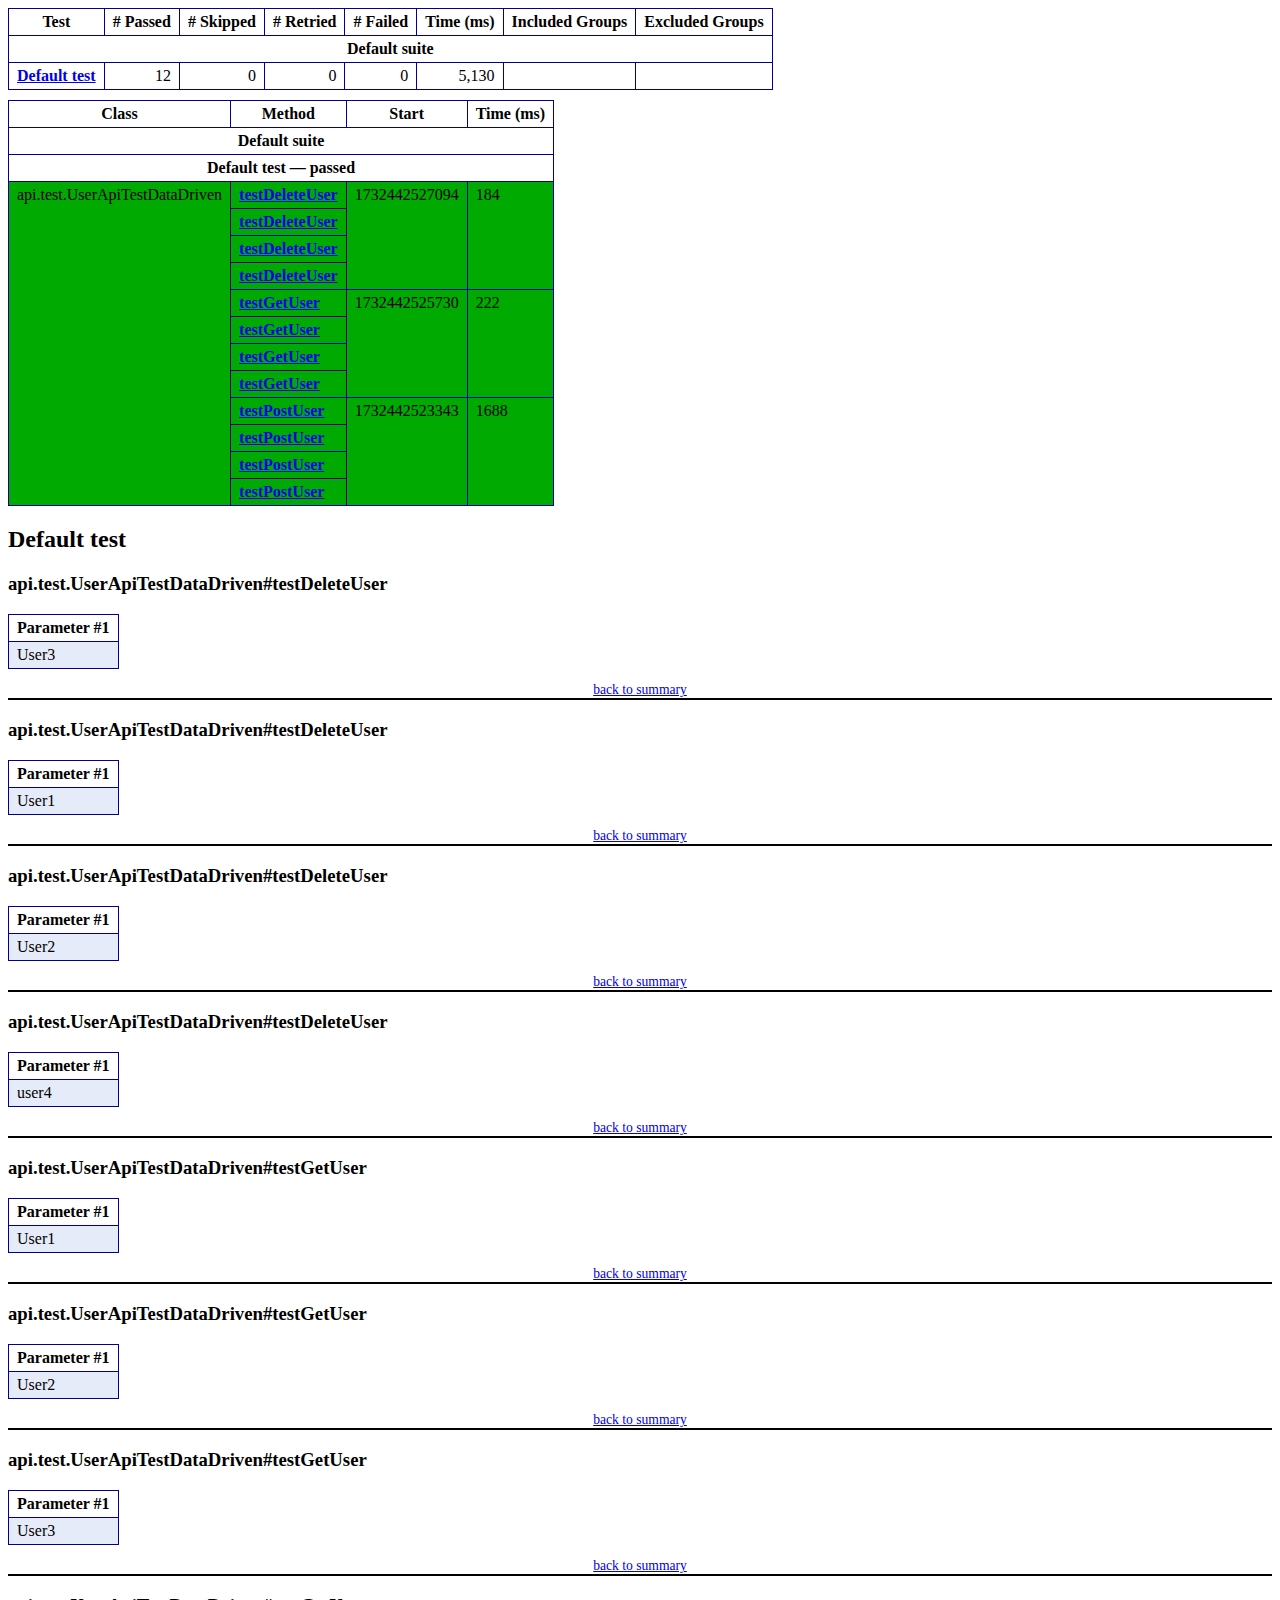
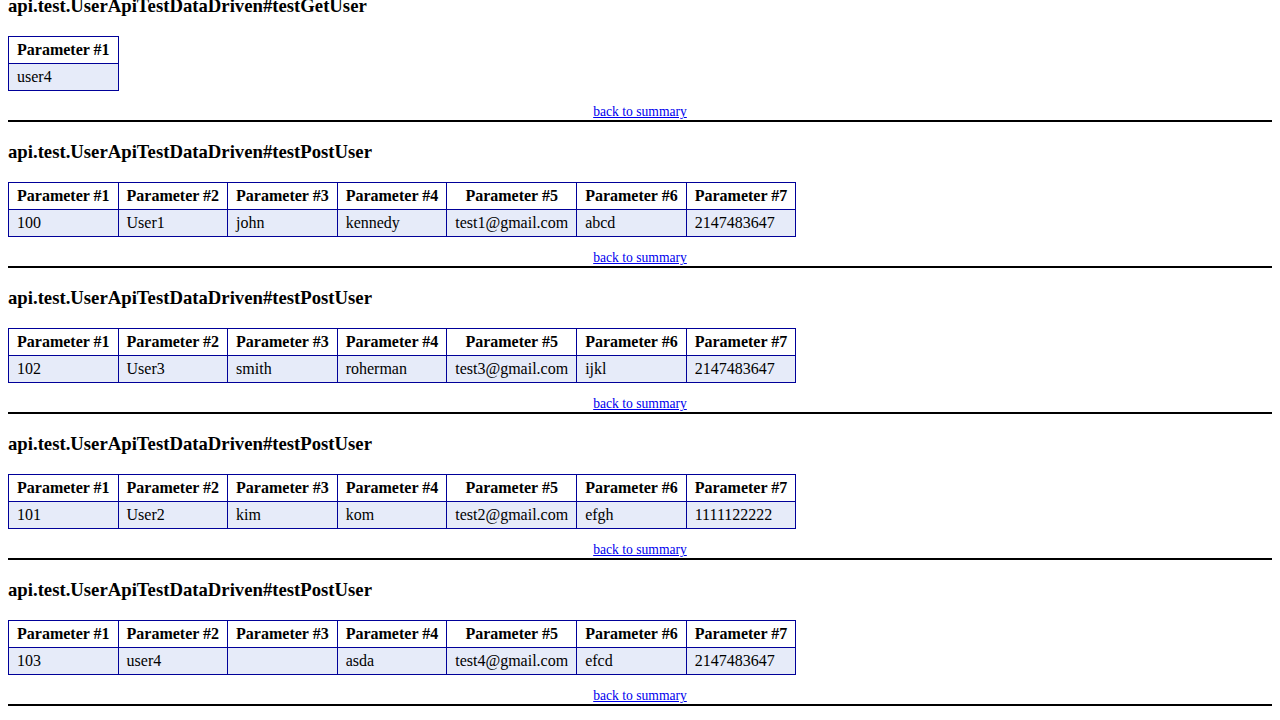
==== test-output/emailable-report.html @ fbcb5ee8 "commit project" ====
<!DOCTYPE html PUBLIC "-//W3C//DTD XHTML 1.1//EN" "https://www.w3.org/TR/xhtml11/DTD/xhtml11.dtd">
<html xmlns="https://www.w3.org/1999/xhtml">
<head>
<meta http-equiv="content-type" content="text/html; charset=UTF-8"/>
<title>TestNG Report</title>
<style type="text/css">table {margin-bottom:10px;border-collapse:collapse;empty-cells:show}th,td {border:1px solid #009;padding:.25em .5em}th {vertical-align:bottom}td {vertical-align:top}table a {font-weight:bold}.stripe td {background-color: #E6EBF9}.num {text-align:right}.passedodd td {background-color: #3F3}.passedeven td {background-color: #0A0}.skippedodd td {background-color: #DDD}.skippedeven td {background-color: #CCC}.failedodd td,.attn {background-color: #F33}.failedeven td,.stripe .attn {background-color: #D00}.stacktrace {white-space:pre;font-family:monospace}.totop {font-size:85%;text-align:center;border-bottom:2px solid #000}.invisible {display:none}</style>
</head>
<body>
<table>
<tr><th>Test</th><th># Passed</th><th># Skipped</th><th># Retried</th><th># Failed</th><th>Time (ms)</th><th>Included Groups</th><th>Excluded Groups</th></tr>
<tr><th colspan="8">Default suite</th></tr>
<tr><td><a href="#t0">Default test</a></td><td class="num">12</td><td class="num">0</td><td class="num">0</td><td class="num">0</td><td class="num">5,130</td><td></td><td></td></tr>
</table>
<table id='summary'><thead><tr><th>Class</th><th>Method</th><th>Start</th><th>Time (ms)</th></tr></thead><tbody><tr><th colspan="4">Default suite</th></tr></tbody><tbody id="t0"><tr><th colspan="4">Default test &#8212; passed</th></tr><tr class="passedeven"><td rowspan="12">api.test.UserApiTestDataDriven</td><td><a href="#m0">testDeleteUser</a></td><td rowspan="4">1732442527094</td><td rowspan="4">184</td></tr><tr class="passedeven"><td><a href="#m1">testDeleteUser</a></td></tr><tr class="passedeven"><td><a href="#m2">testDeleteUser</a></td></tr><tr class="passedeven"><td><a href="#m3">testDeleteUser</a></td></tr><tr class="passedeven"><td><a href="#m4">testGetUser</a></td><td rowspan="4">1732442525730</td><td rowspan="4">222</td></tr><tr class="passedeven"><td><a href="#m5">testGetUser</a></td></tr><tr class="passedeven"><td><a href="#m6">testGetUser</a></td></tr><tr class="passedeven"><td><a href="#m7">testGetUser</a></td></tr><tr class="passedeven"><td><a href="#m8">testPostUser</a></td><td rowspan="4">1732442523343</td><td rowspan="4">1688</td></tr><tr class="passedeven"><td><a href="#m9">testPostUser</a></td></tr><tr class="passedeven"><td><a href="#m10">testPostUser</a></td></tr><tr class="passedeven"><td><a href="#m11">testPostUser</a></td></tr></tbody>
</table>
<h2>Default test</h2><h3 id="m0">api.test.UserApiTestDataDriven#testDeleteUser</h3><table class="result"><tr class="param"><th>Parameter #1</th></tr><tr class="param stripe"><td>User3</td></tr></table><p class="totop"><a href="#summary">back to summary</a></p>
<h3 id="m1">api.test.UserApiTestDataDriven#testDeleteUser</h3><table class="result"><tr class="param"><th>Parameter #1</th></tr><tr class="param stripe"><td>User1</td></tr></table><p class="totop"><a href="#summary">back to summary</a></p>
<h3 id="m2">api.test.UserApiTestDataDriven#testDeleteUser</h3><table class="result"><tr class="param"><th>Parameter #1</th></tr><tr class="param stripe"><td>User2</td></tr></table><p class="totop"><a href="#summary">back to summary</a></p>
<h3 id="m3">api.test.UserApiTestDataDriven#testDeleteUser</h3><table class="result"><tr class="param"><th>Parameter #1</th></tr><tr class="param stripe"><td>user4</td></tr></table><p class="totop"><a href="#summary">back to summary</a></p>
<h3 id="m4">api.test.UserApiTestDataDriven#testGetUser</h3><table class="result"><tr class="param"><th>Parameter #1</th></tr><tr class="param stripe"><td>User1</td></tr></table><p class="totop"><a href="#summary">back to summary</a></p>
<h3 id="m5">api.test.UserApiTestDataDriven#testGetUser</h3><table class="result"><tr class="param"><th>Parameter #1</th></tr><tr class="param stripe"><td>User2</td></tr></table><p class="totop"><a href="#summary">back to summary</a></p>
<h3 id="m6">api.test.UserApiTestDataDriven#testGetUser</h3><table class="result"><tr class="param"><th>Parameter #1</th></tr><tr class="param stripe"><td>User3</td></tr></table><p class="totop"><a href="#summary">back to summary</a></p>
<h3 id="m7">api.test.UserApiTestDataDriven#testGetUser</h3><table class="result"><tr class="param"><th>Parameter #1</th></tr><tr class="param stripe"><td>user4</td></tr></table><p class="totop"><a href="#summary">back to summary</a></p>
<h3 id="m8">api.test.UserApiTestDataDriven#testPostUser</h3><table class="result"><tr class="param"><th>Parameter #1</th><th>Parameter #2</th><th>Parameter #3</th><th>Parameter #4</th><th>Parameter #5</th><th>Parameter #6</th><th>Parameter #7</th></tr><tr class="param stripe"><td>100</td><td>User1</td><td>john </td><td>kennedy</td><td>test1@gmail.com</td><td>abcd</td><td>2147483647</td></tr></table><p class="totop"><a href="#summary">back to summary</a></p>
<h3 id="m9">api.test.UserApiTestDataDriven#testPostUser</h3><table class="result"><tr class="param"><th>Parameter #1</th><th>Parameter #2</th><th>Parameter #3</th><th>Parameter #4</th><th>Parameter #5</th><th>Parameter #6</th><th>Parameter #7</th></tr><tr class="param stripe"><td>102</td><td>User3</td><td>smith</td><td>roherman</td><td>test3@gmail.com</td><td>ijkl</td><td>2147483647</td></tr></table><p class="totop"><a href="#summary">back to summary</a></p>
<h3 id="m10">api.test.UserApiTestDataDriven#testPostUser</h3><table class="result"><tr class="param"><th>Parameter #1</th><th>Parameter #2</th><th>Parameter #3</th><th>Parameter #4</th><th>Parameter #5</th><th>Parameter #6</th><th>Parameter #7</th></tr><tr class="param stripe"><td>101</td><td>User2</td><td>kim</td><td>kom</td><td>test2@gmail.com</td><td>efgh</td><td>1111122222</td></tr></table><p class="totop"><a href="#summary">back to summary</a></p>
<h3 id="m11">api.test.UserApiTestDataDriven#testPostUser</h3><table class="result"><tr class="param"><th>Parameter #1</th><th>Parameter #2</th><th>Parameter #3</th><th>Parameter #4</th><th>Parameter #5</th><th>Parameter #6</th><th>Parameter #7</th></tr><tr class="param stripe"><td>103</td><td>user4</td><td></td><td>asda</td><td>test4@gmail.com</td><td>efcd</td><td>2147483647</td></tr></table><p class="totop"><a href="#summary">back to summary</a></p>
</body>
</html>
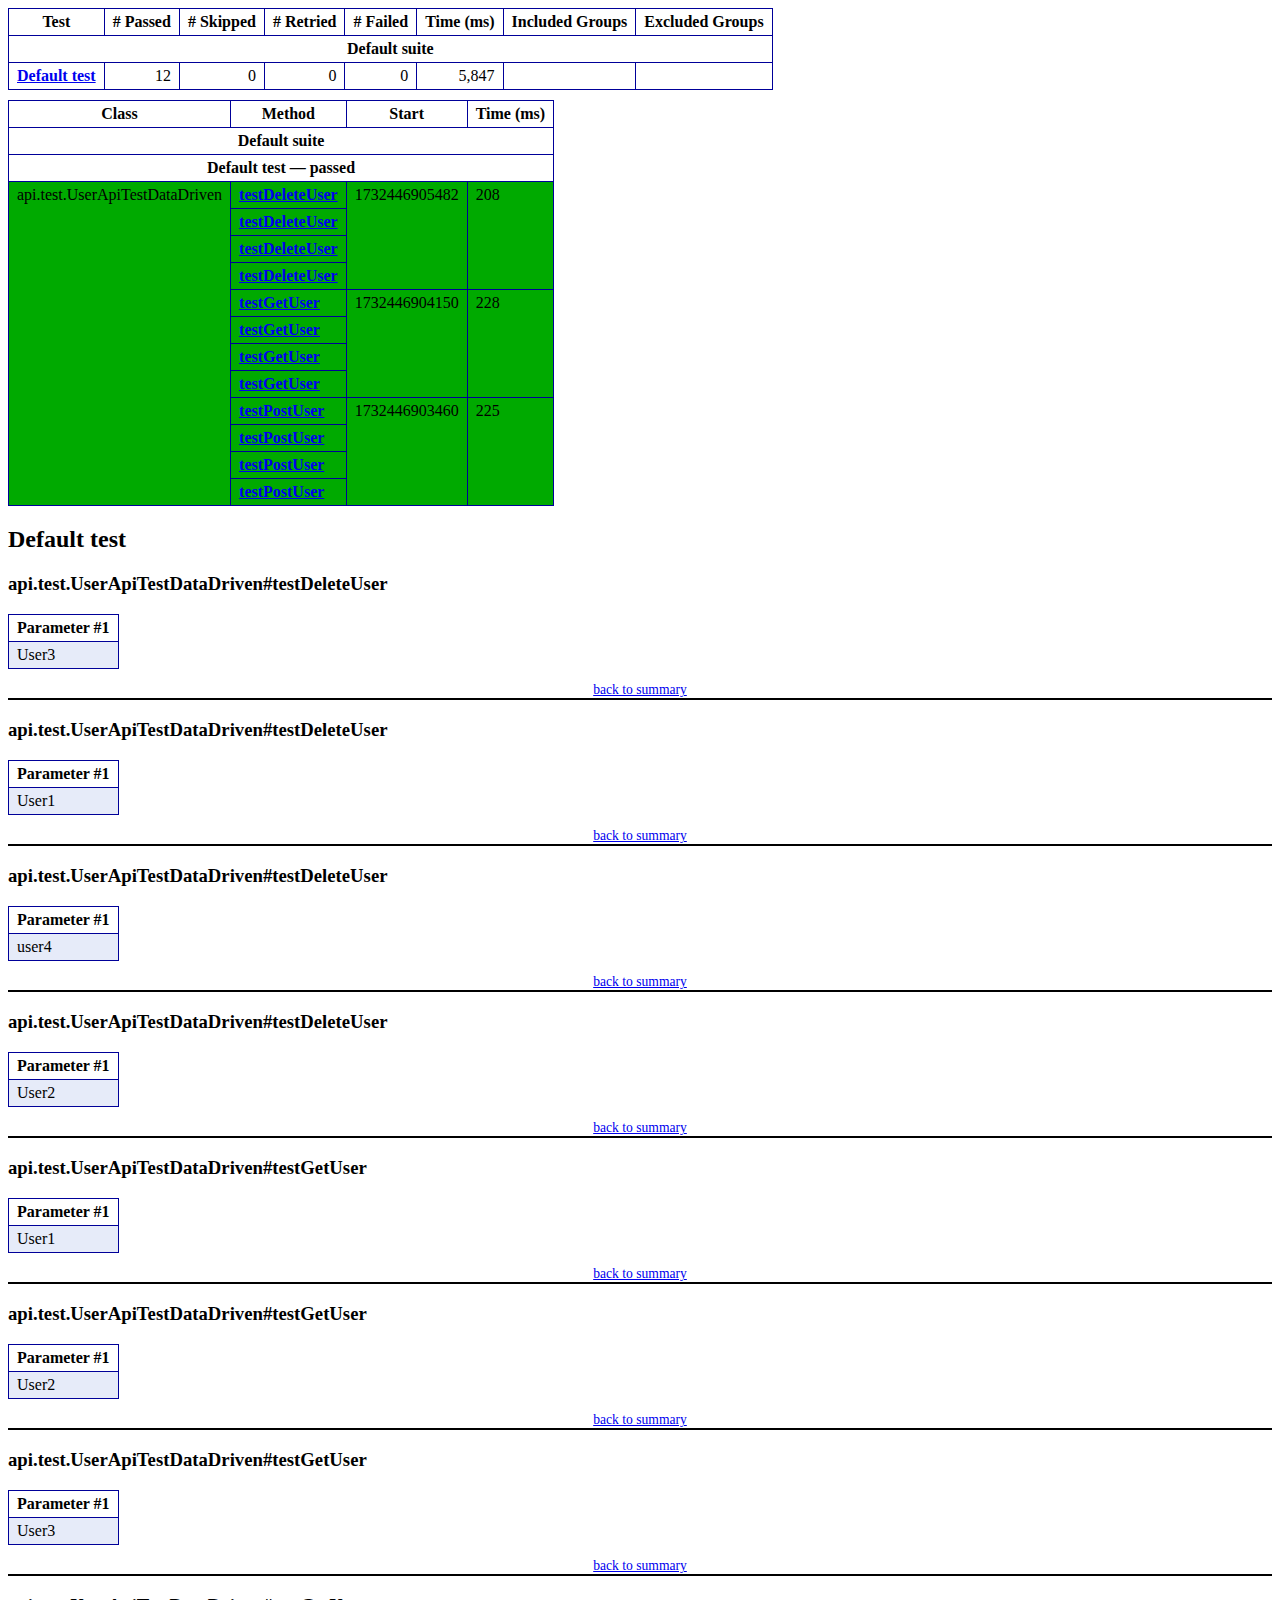
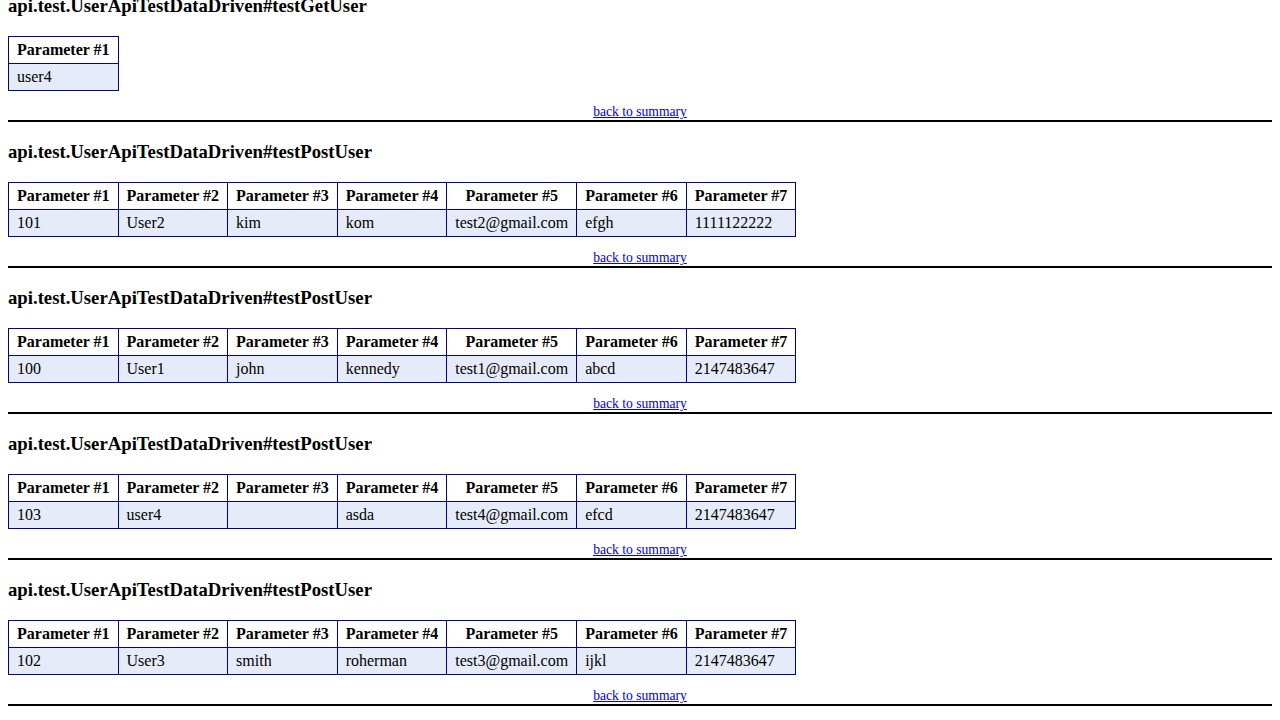
==== commit b022a24c: "“updated”" ====
--- a/test-output/emailable-report.html
+++ b/test-output/emailable-report.html
@@ -9,21 +9,21 @@
 <table>
 <tr><th>Test</th><th># Passed</th><th># Skipped</th><th># Retried</th><th># Failed</th><th>Time (ms)</th><th>Included Groups</th><th>Excluded Groups</th></tr>
 <tr><th colspan="8">Default suite</th></tr>
-<tr><td><a href="#t0">Default test</a></td><td class="num">12</td><td class="num">0</td><td class="num">0</td><td class="num">0</td><td class="num">5,130</td><td></td><td></td></tr>
+<tr><td><a href="#t0">Default test</a></td><td class="num">12</td><td class="num">0</td><td class="num">0</td><td class="num">0</td><td class="num">5,847</td><td></td><td></td></tr>
 </table>
-<table id='summary'><thead><tr><th>Class</th><th>Method</th><th>Start</th><th>Time (ms)</th></tr></thead><tbody><tr><th colspan="4">Default suite</th></tr></tbody><tbody id="t0"><tr><th colspan="4">Default test &#8212; passed</th></tr><tr class="passedeven"><td rowspan="12">api.test.UserApiTestDataDriven</td><td><a href="#m0">testDeleteUser</a></td><td rowspan="4">1732442527094</td><td rowspan="4">184</td></tr><tr class="passedeven"><td><a href="#m1">testDeleteUser</a></td></tr><tr class="passedeven"><td><a href="#m2">testDeleteUser</a></td></tr><tr class="passedeven"><td><a href="#m3">testDeleteUser</a></td></tr><tr class="passedeven"><td><a href="#m4">testGetUser</a></td><td rowspan="4">1732442525730</td><td rowspan="4">222</td></tr><tr class="passedeven"><td><a href="#m5">testGetUser</a></td></tr><tr class="passedeven"><td><a href="#m6">testGetUser</a></td></tr><tr class="passedeven"><td><a href="#m7">testGetUser</a></td></tr><tr class="passedeven"><td><a href="#m8">testPostUser</a></td><td rowspan="4">1732442523343</td><td rowspan="4">1688</td></tr><tr class="passedeven"><td><a href="#m9">testPostUser</a></td></tr><tr class="passedeven"><td><a href="#m10">testPostUser</a></td></tr><tr class="passedeven"><td><a href="#m11">testPostUser</a></td></tr></tbody>
+<table id='summary'><thead><tr><th>Class</th><th>Method</th><th>Start</th><th>Time (ms)</th></tr></thead><tbody><tr><th colspan="4">Default suite</th></tr></tbody><tbody id="t0"><tr><th colspan="4">Default test &#8212; passed</th></tr><tr class="passedeven"><td rowspan="12">api.test.UserApiTestDataDriven</td><td><a href="#m0">testDeleteUser</a></td><td rowspan="4">1732446905482</td><td rowspan="4">208</td></tr><tr class="passedeven"><td><a href="#m1">testDeleteUser</a></td></tr><tr class="passedeven"><td><a href="#m2">testDeleteUser</a></td></tr><tr class="passedeven"><td><a href="#m3">testDeleteUser</a></td></tr><tr class="passedeven"><td><a href="#m4">testGetUser</a></td><td rowspan="4">1732446904150</td><td rowspan="4">228</td></tr><tr class="passedeven"><td><a href="#m5">testGetUser</a></td></tr><tr class="passedeven"><td><a href="#m6">testGetUser</a></td></tr><tr class="passedeven"><td><a href="#m7">testGetUser</a></td></tr><tr class="passedeven"><td><a href="#m8">testPostUser</a></td><td rowspan="4">1732446903460</td><td rowspan="4">225</td></tr><tr class="passedeven"><td><a href="#m9">testPostUser</a></td></tr><tr class="passedeven"><td><a href="#m10">testPostUser</a></td></tr><tr class="passedeven"><td><a href="#m11">testPostUser</a></td></tr></tbody>
 </table>
 <h2>Default test</h2><h3 id="m0">api.test.UserApiTestDataDriven#testDeleteUser</h3><table class="result"><tr class="param"><th>Parameter #1</th></tr><tr class="param stripe"><td>User3</td></tr></table><p class="totop"><a href="#summary">back to summary</a></p>
 <h3 id="m1">api.test.UserApiTestDataDriven#testDeleteUser</h3><table class="result"><tr class="param"><th>Parameter #1</th></tr><tr class="param stripe"><td>User1</td></tr></table><p class="totop"><a href="#summary">back to summary</a></p>
-<h3 id="m2">api.test.UserApiTestDataDriven#testDeleteUser</h3><table class="result"><tr class="param"><th>Parameter #1</th></tr><tr class="param stripe"><td>User2</td></tr></table><p class="totop"><a href="#summary">back to summary</a></p>
-<h3 id="m3">api.test.UserApiTestDataDriven#testDeleteUser</h3><table class="result"><tr class="param"><th>Parameter #1</th></tr><tr class="param stripe"><td>user4</td></tr></table><p class="totop"><a href="#summary">back to summary</a></p>
+<h3 id="m2">api.test.UserApiTestDataDriven#testDeleteUser</h3><table class="result"><tr class="param"><th>Parameter #1</th></tr><tr class="param stripe"><td>user4</td></tr></table><p class="totop"><a href="#summary">back to summary</a></p>
+<h3 id="m3">api.test.UserApiTestDataDriven#testDeleteUser</h3><table class="result"><tr class="param"><th>Parameter #1</th></tr><tr class="param stripe"><td>User2</td></tr></table><p class="totop"><a href="#summary">back to summary</a></p>
 <h3 id="m4">api.test.UserApiTestDataDriven#testGetUser</h3><table class="result"><tr class="param"><th>Parameter #1</th></tr><tr class="param stripe"><td>User1</td></tr></table><p class="totop"><a href="#summary">back to summary</a></p>
 <h3 id="m5">api.test.UserApiTestDataDriven#testGetUser</h3><table class="result"><tr class="param"><th>Parameter #1</th></tr><tr class="param stripe"><td>User2</td></tr></table><p class="totop"><a href="#summary">back to summary</a></p>
 <h3 id="m6">api.test.UserApiTestDataDriven#testGetUser</h3><table class="result"><tr class="param"><th>Parameter #1</th></tr><tr class="param stripe"><td>User3</td></tr></table><p class="totop"><a href="#summary">back to summary</a></p>
 <h3 id="m7">api.test.UserApiTestDataDriven#testGetUser</h3><table class="result"><tr class="param"><th>Parameter #1</th></tr><tr class="param stripe"><td>user4</td></tr></table><p class="totop"><a href="#summary">back to summary</a></p>
-<h3 id="m8">api.test.UserApiTestDataDriven#testPostUser</h3><table class="result"><tr class="param"><th>Parameter #1</th><th>Parameter #2</th><th>Parameter #3</th><th>Parameter #4</th><th>Parameter #5</th><th>Parameter #6</th><th>Parameter #7</th></tr><tr class="param stripe"><td>100</td><td>User1</td><td>john </td><td>kennedy</td><td>test1@gmail.com</td><td>abcd</td><td>2147483647</td></tr></table><p class="totop"><a href="#summary">back to summary</a></p>
-<h3 id="m9">api.test.UserApiTestDataDriven#testPostUser</h3><table class="result"><tr class="param"><th>Parameter #1</th><th>Parameter #2</th><th>Parameter #3</th><th>Parameter #4</th><th>Parameter #5</th><th>Parameter #6</th><th>Parameter #7</th></tr><tr class="param stripe"><td>102</td><td>User3</td><td>smith</td><td>roherman</td><td>test3@gmail.com</td><td>ijkl</td><td>2147483647</td></tr></table><p class="totop"><a href="#summary">back to summary</a></p>
-<h3 id="m10">api.test.UserApiTestDataDriven#testPostUser</h3><table class="result"><tr class="param"><th>Parameter #1</th><th>Parameter #2</th><th>Parameter #3</th><th>Parameter #4</th><th>Parameter #5</th><th>Parameter #6</th><th>Parameter #7</th></tr><tr class="param stripe"><td>101</td><td>User2</td><td>kim</td><td>kom</td><td>test2@gmail.com</td><td>efgh</td><td>1111122222</td></tr></table><p class="totop"><a href="#summary">back to summary</a></p>
-<h3 id="m11">api.test.UserApiTestDataDriven#testPostUser</h3><table class="result"><tr class="param"><th>Parameter #1</th><th>Parameter #2</th><th>Parameter #3</th><th>Parameter #4</th><th>Parameter #5</th><th>Parameter #6</th><th>Parameter #7</th></tr><tr class="param stripe"><td>103</td><td>user4</td><td></td><td>asda</td><td>test4@gmail.com</td><td>efcd</td><td>2147483647</td></tr></table><p class="totop"><a href="#summary">back to summary</a></p>
+<h3 id="m8">api.test.UserApiTestDataDriven#testPostUser</h3><table class="result"><tr class="param"><th>Parameter #1</th><th>Parameter #2</th><th>Parameter #3</th><th>Parameter #4</th><th>Parameter #5</th><th>Parameter #6</th><th>Parameter #7</th></tr><tr class="param stripe"><td>101</td><td>User2</td><td>kim</td><td>kom</td><td>test2@gmail.com</td><td>efgh</td><td>1111122222</td></tr></table><p class="totop"><a href="#summary">back to summary</a></p>
+<h3 id="m9">api.test.UserApiTestDataDriven#testPostUser</h3><table class="result"><tr class="param"><th>Parameter #1</th><th>Parameter #2</th><th>Parameter #3</th><th>Parameter #4</th><th>Parameter #5</th><th>Parameter #6</th><th>Parameter #7</th></tr><tr class="param stripe"><td>100</td><td>User1</td><td>john </td><td>kennedy</td><td>test1@gmail.com</td><td>abcd</td><td>2147483647</td></tr></table><p class="totop"><a href="#summary">back to summary</a></p>
+<h3 id="m10">api.test.UserApiTestDataDriven#testPostUser</h3><table class="result"><tr class="param"><th>Parameter #1</th><th>Parameter #2</th><th>Parameter #3</th><th>Parameter #4</th><th>Parameter #5</th><th>Parameter #6</th><th>Parameter #7</th></tr><tr class="param stripe"><td>103</td><td>user4</td><td></td><td>asda</td><td>test4@gmail.com</td><td>efcd</td><td>2147483647</td></tr></table><p class="totop"><a href="#summary">back to summary</a></p>
+<h3 id="m11">api.test.UserApiTestDataDriven#testPostUser</h3><table class="result"><tr class="param"><th>Parameter #1</th><th>Parameter #2</th><th>Parameter #3</th><th>Parameter #4</th><th>Parameter #5</th><th>Parameter #6</th><th>Parameter #7</th></tr><tr class="param stripe"><td>102</td><td>User3</td><td>smith</td><td>roherman</td><td>test3@gmail.com</td><td>ijkl</td><td>2147483647</td></tr></table><p class="totop"><a href="#summary">back to summary</a></p>
 </body>
 </html>
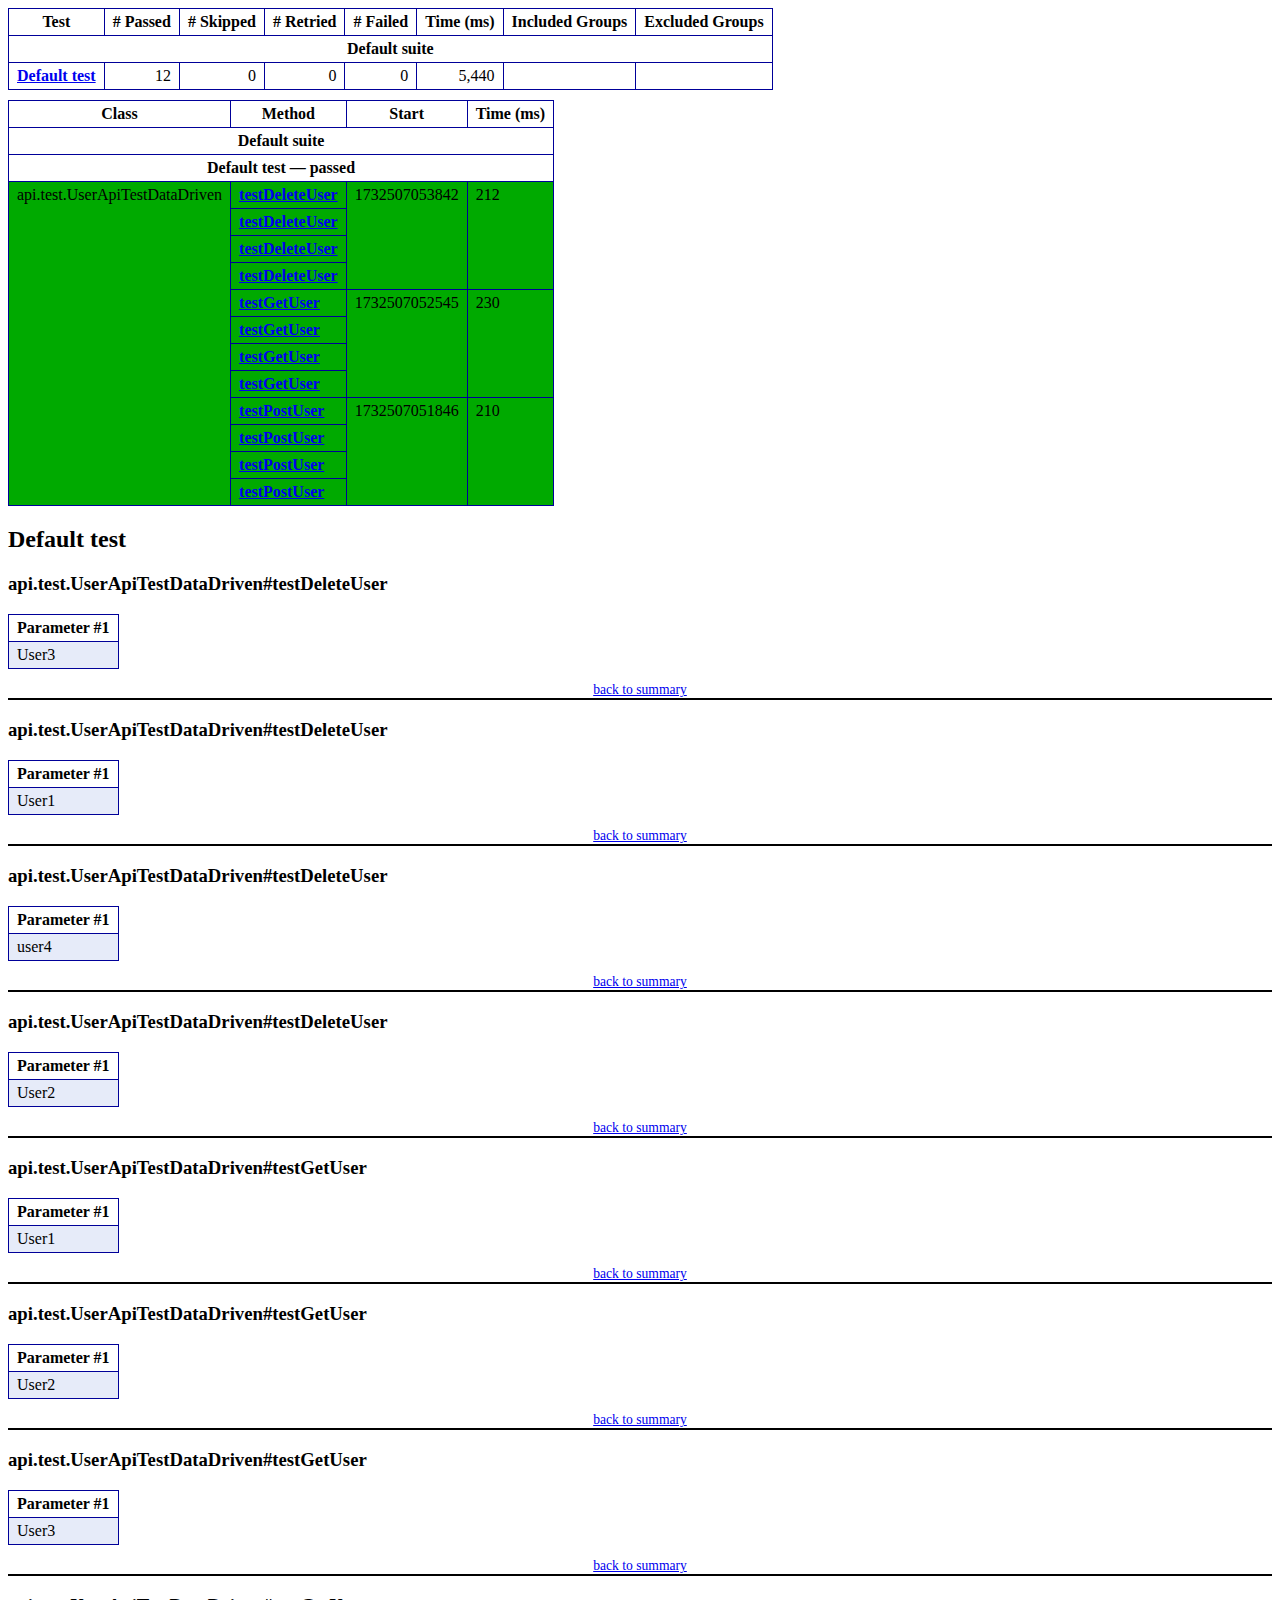
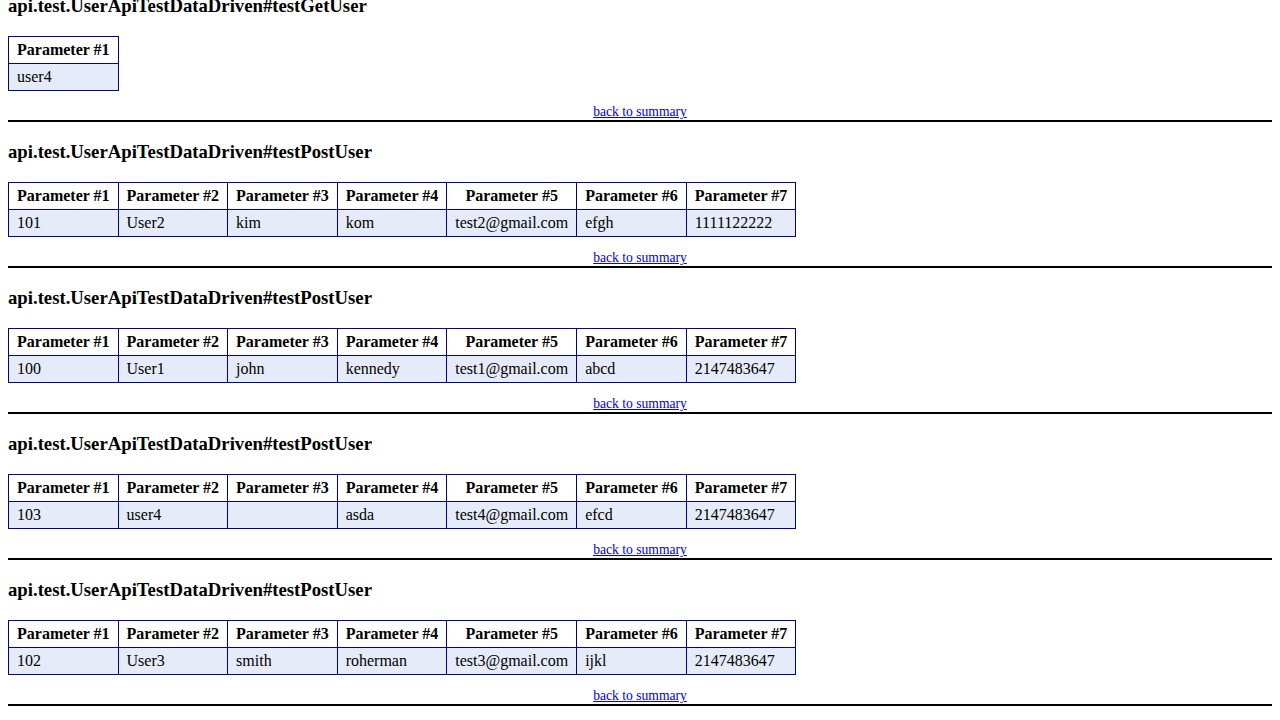
==== commit 1c1d9769: "updated file" ====
--- a/test-output/emailable-report.html
+++ b/test-output/emailable-report.html
@@ -9,9 +9,9 @@
 <table>
 <tr><th>Test</th><th># Passed</th><th># Skipped</th><th># Retried</th><th># Failed</th><th>Time (ms)</th><th>Included Groups</th><th>Excluded Groups</th></tr>
 <tr><th colspan="8">Default suite</th></tr>
-<tr><td><a href="#t0">Default test</a></td><td class="num">12</td><td class="num">0</td><td class="num">0</td><td class="num">0</td><td class="num">5,847</td><td></td><td></td></tr>
+<tr><td><a href="#t0">Default test</a></td><td class="num">12</td><td class="num">0</td><td class="num">0</td><td class="num">0</td><td class="num">5,440</td><td></td><td></td></tr>
 </table>
-<table id='summary'><thead><tr><th>Class</th><th>Method</th><th>Start</th><th>Time (ms)</th></tr></thead><tbody><tr><th colspan="4">Default suite</th></tr></tbody><tbody id="t0"><tr><th colspan="4">Default test &#8212; passed</th></tr><tr class="passedeven"><td rowspan="12">api.test.UserApiTestDataDriven</td><td><a href="#m0">testDeleteUser</a></td><td rowspan="4">1732446905482</td><td rowspan="4">208</td></tr><tr class="passedeven"><td><a href="#m1">testDeleteUser</a></td></tr><tr class="passedeven"><td><a href="#m2">testDeleteUser</a></td></tr><tr class="passedeven"><td><a href="#m3">testDeleteUser</a></td></tr><tr class="passedeven"><td><a href="#m4">testGetUser</a></td><td rowspan="4">1732446904150</td><td rowspan="4">228</td></tr><tr class="passedeven"><td><a href="#m5">testGetUser</a></td></tr><tr class="passedeven"><td><a href="#m6">testGetUser</a></td></tr><tr class="passedeven"><td><a href="#m7">testGetUser</a></td></tr><tr class="passedeven"><td><a href="#m8">testPostUser</a></td><td rowspan="4">1732446903460</td><td rowspan="4">225</td></tr><tr class="passedeven"><td><a href="#m9">testPostUser</a></td></tr><tr class="passedeven"><td><a href="#m10">testPostUser</a></td></tr><tr class="passedeven"><td><a href="#m11">testPostUser</a></td></tr></tbody>
+<table id='summary'><thead><tr><th>Class</th><th>Method</th><th>Start</th><th>Time (ms)</th></tr></thead><tbody><tr><th colspan="4">Default suite</th></tr></tbody><tbody id="t0"><tr><th colspan="4">Default test &#8212; passed</th></tr><tr class="passedeven"><td rowspan="12">api.test.UserApiTestDataDriven</td><td><a href="#m0">testDeleteUser</a></td><td rowspan="4">1732507053842</td><td rowspan="4">212</td></tr><tr class="passedeven"><td><a href="#m1">testDeleteUser</a></td></tr><tr class="passedeven"><td><a href="#m2">testDeleteUser</a></td></tr><tr class="passedeven"><td><a href="#m3">testDeleteUser</a></td></tr><tr class="passedeven"><td><a href="#m4">testGetUser</a></td><td rowspan="4">1732507052545</td><td rowspan="4">230</td></tr><tr class="passedeven"><td><a href="#m5">testGetUser</a></td></tr><tr class="passedeven"><td><a href="#m6">testGetUser</a></td></tr><tr class="passedeven"><td><a href="#m7">testGetUser</a></td></tr><tr class="passedeven"><td><a href="#m8">testPostUser</a></td><td rowspan="4">1732507051846</td><td rowspan="4">210</td></tr><tr class="passedeven"><td><a href="#m9">testPostUser</a></td></tr><tr class="passedeven"><td><a href="#m10">testPostUser</a></td></tr><tr class="passedeven"><td><a href="#m11">testPostUser</a></td></tr></tbody>
 </table>
 <h2>Default test</h2><h3 id="m0">api.test.UserApiTestDataDriven#testDeleteUser</h3><table class="result"><tr class="param"><th>Parameter #1</th></tr><tr class="param stripe"><td>User3</td></tr></table><p class="totop"><a href="#summary">back to summary</a></p>
 <h3 id="m1">api.test.UserApiTestDataDriven#testDeleteUser</h3><table class="result"><tr class="param"><th>Parameter #1</th></tr><tr class="param stripe"><td>User1</td></tr></table><p class="totop"><a href="#summary">back to summary</a></p>
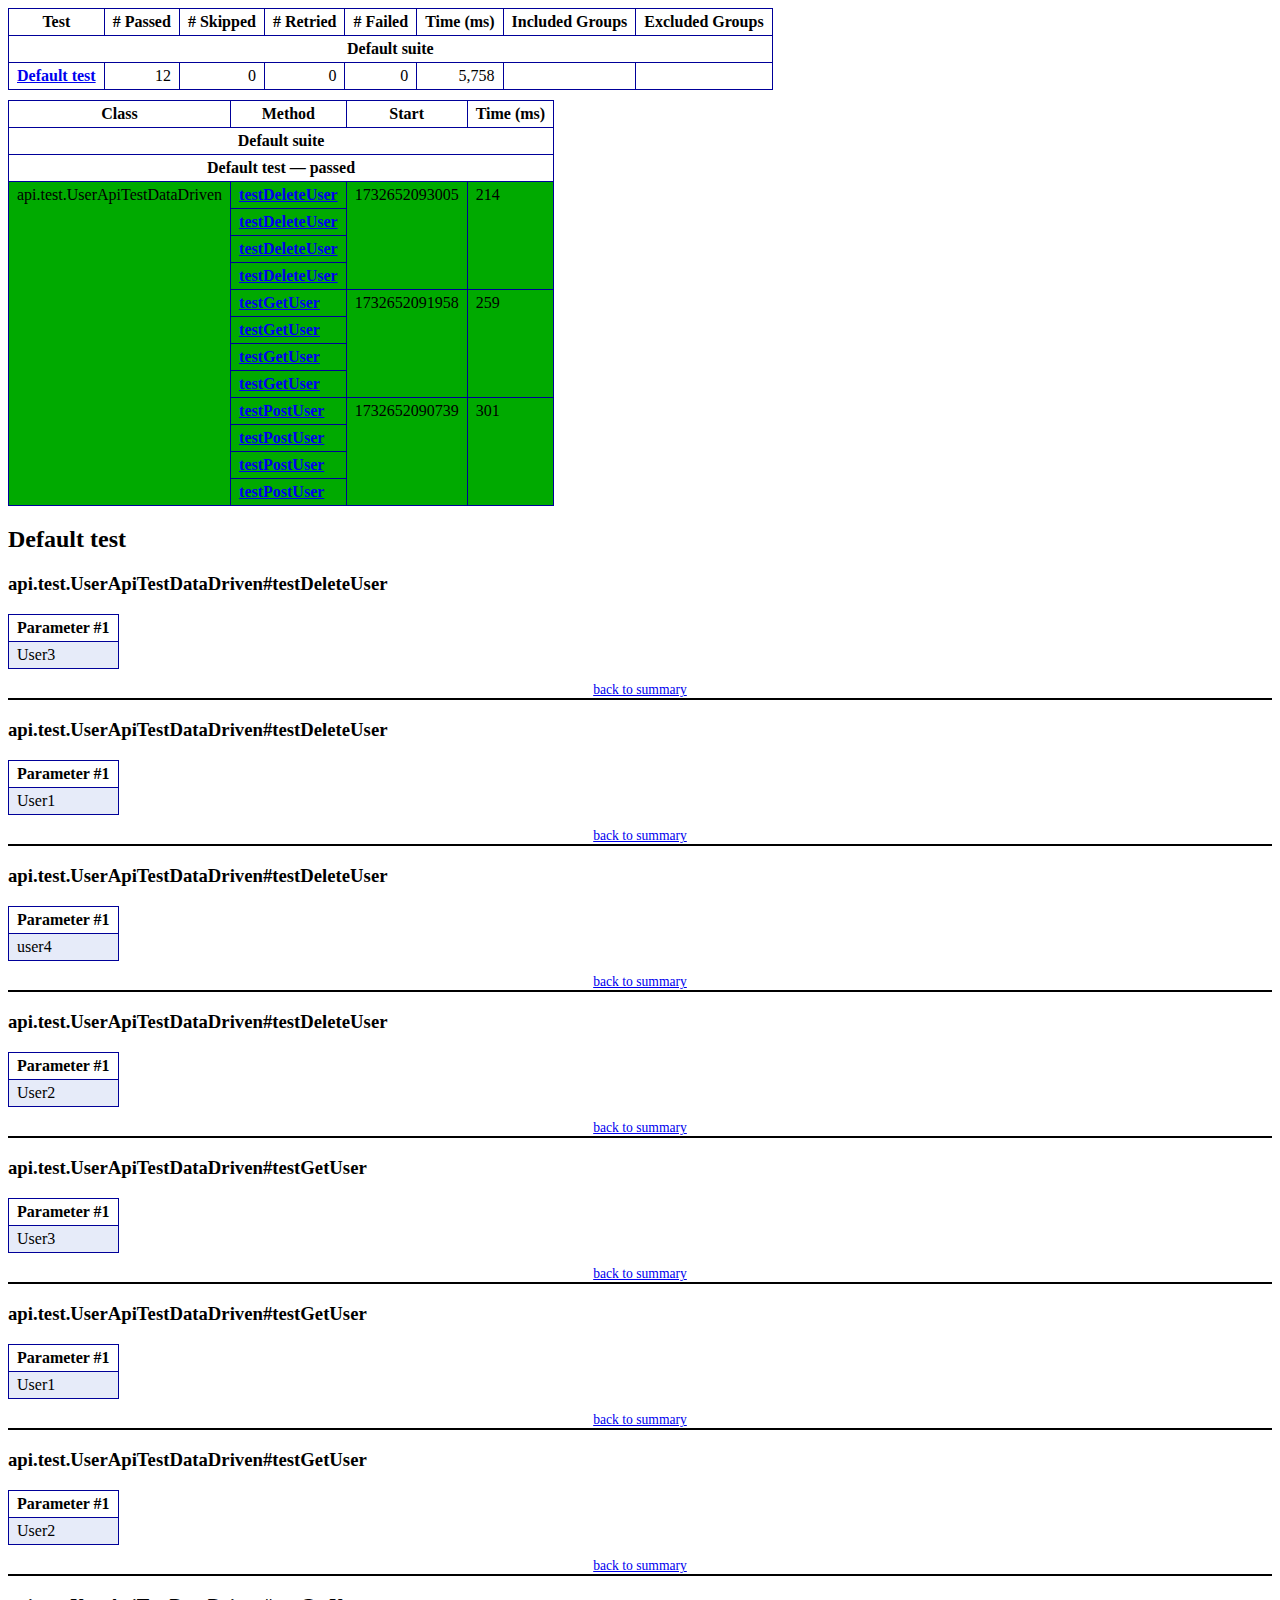
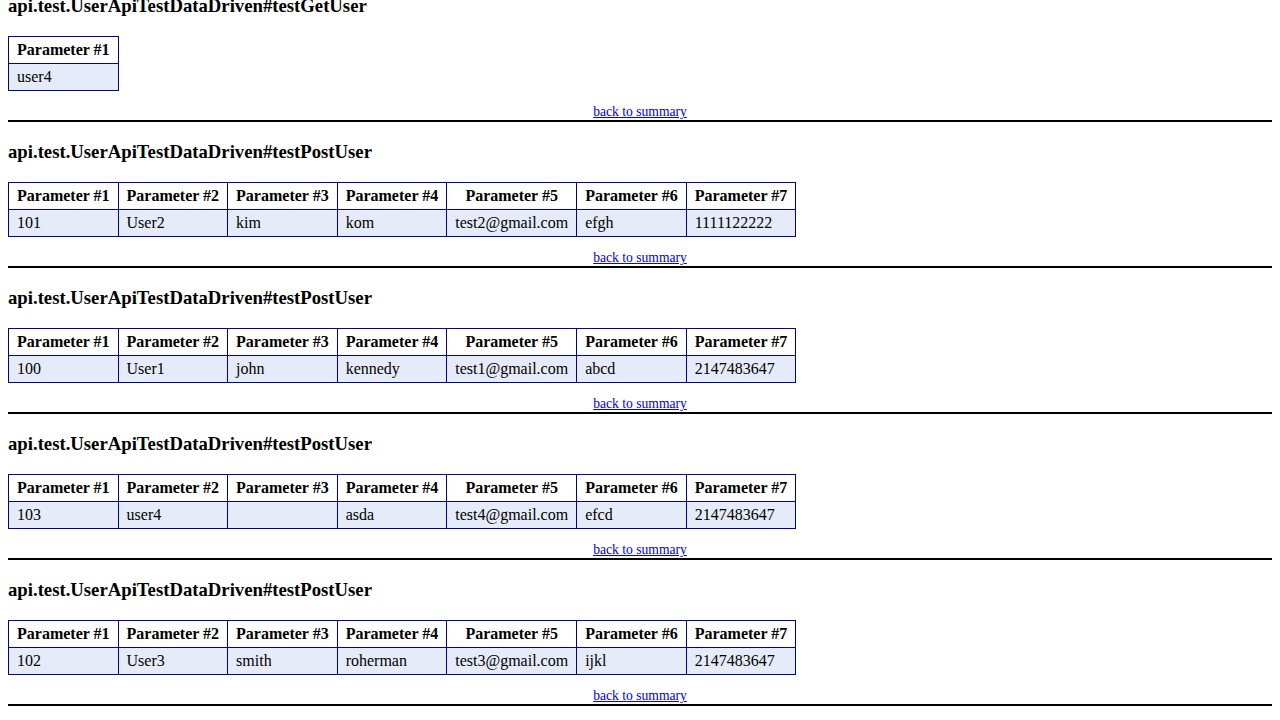
==== commit dec5a946: "Added extent report" ====
--- a/test-output/emailable-report.html
+++ b/test-output/emailable-report.html
@@ -9,17 +9,17 @@
 <table>
 <tr><th>Test</th><th># Passed</th><th># Skipped</th><th># Retried</th><th># Failed</th><th>Time (ms)</th><th>Included Groups</th><th>Excluded Groups</th></tr>
 <tr><th colspan="8">Default suite</th></tr>
-<tr><td><a href="#t0">Default test</a></td><td class="num">12</td><td class="num">0</td><td class="num">0</td><td class="num">0</td><td class="num">5,440</td><td></td><td></td></tr>
+<tr><td><a href="#t0">Default test</a></td><td class="num">12</td><td class="num">0</td><td class="num">0</td><td class="num">0</td><td class="num">5,758</td><td></td><td></td></tr>
 </table>
-<table id='summary'><thead><tr><th>Class</th><th>Method</th><th>Start</th><th>Time (ms)</th></tr></thead><tbody><tr><th colspan="4">Default suite</th></tr></tbody><tbody id="t0"><tr><th colspan="4">Default test &#8212; passed</th></tr><tr class="passedeven"><td rowspan="12">api.test.UserApiTestDataDriven</td><td><a href="#m0">testDeleteUser</a></td><td rowspan="4">1732507053842</td><td rowspan="4">212</td></tr><tr class="passedeven"><td><a href="#m1">testDeleteUser</a></td></tr><tr class="passedeven"><td><a href="#m2">testDeleteUser</a></td></tr><tr class="passedeven"><td><a href="#m3">testDeleteUser</a></td></tr><tr class="passedeven"><td><a href="#m4">testGetUser</a></td><td rowspan="4">1732507052545</td><td rowspan="4">230</td></tr><tr class="passedeven"><td><a href="#m5">testGetUser</a></td></tr><tr class="passedeven"><td><a href="#m6">testGetUser</a></td></tr><tr class="passedeven"><td><a href="#m7">testGetUser</a></td></tr><tr class="passedeven"><td><a href="#m8">testPostUser</a></td><td rowspan="4">1732507051846</td><td rowspan="4">210</td></tr><tr class="passedeven"><td><a href="#m9">testPostUser</a></td></tr><tr class="passedeven"><td><a href="#m10">testPostUser</a></td></tr><tr class="passedeven"><td><a href="#m11">testPostUser</a></td></tr></tbody>
+<table id='summary'><thead><tr><th>Class</th><th>Method</th><th>Start</th><th>Time (ms)</th></tr></thead><tbody><tr><th colspan="4">Default suite</th></tr></tbody><tbody id="t0"><tr><th colspan="4">Default test &#8212; passed</th></tr><tr class="passedeven"><td rowspan="12">api.test.UserApiTestDataDriven</td><td><a href="#m0">testDeleteUser</a></td><td rowspan="4">1732652093005</td><td rowspan="4">214</td></tr><tr class="passedeven"><td><a href="#m1">testDeleteUser</a></td></tr><tr class="passedeven"><td><a href="#m2">testDeleteUser</a></td></tr><tr class="passedeven"><td><a href="#m3">testDeleteUser</a></td></tr><tr class="passedeven"><td><a href="#m4">testGetUser</a></td><td rowspan="4">1732652091958</td><td rowspan="4">259</td></tr><tr class="passedeven"><td><a href="#m5">testGetUser</a></td></tr><tr class="passedeven"><td><a href="#m6">testGetUser</a></td></tr><tr class="passedeven"><td><a href="#m7">testGetUser</a></td></tr><tr class="passedeven"><td><a href="#m8">testPostUser</a></td><td rowspan="4">1732652090739</td><td rowspan="4">301</td></tr><tr class="passedeven"><td><a href="#m9">testPostUser</a></td></tr><tr class="passedeven"><td><a href="#m10">testPostUser</a></td></tr><tr class="passedeven"><td><a href="#m11">testPostUser</a></td></tr></tbody>
 </table>
 <h2>Default test</h2><h3 id="m0">api.test.UserApiTestDataDriven#testDeleteUser</h3><table class="result"><tr class="param"><th>Parameter #1</th></tr><tr class="param stripe"><td>User3</td></tr></table><p class="totop"><a href="#summary">back to summary</a></p>
 <h3 id="m1">api.test.UserApiTestDataDriven#testDeleteUser</h3><table class="result"><tr class="param"><th>Parameter #1</th></tr><tr class="param stripe"><td>User1</td></tr></table><p class="totop"><a href="#summary">back to summary</a></p>
 <h3 id="m2">api.test.UserApiTestDataDriven#testDeleteUser</h3><table class="result"><tr class="param"><th>Parameter #1</th></tr><tr class="param stripe"><td>user4</td></tr></table><p class="totop"><a href="#summary">back to summary</a></p>
 <h3 id="m3">api.test.UserApiTestDataDriven#testDeleteUser</h3><table class="result"><tr class="param"><th>Parameter #1</th></tr><tr class="param stripe"><td>User2</td></tr></table><p class="totop"><a href="#summary">back to summary</a></p>
-<h3 id="m4">api.test.UserApiTestDataDriven#testGetUser</h3><table class="result"><tr class="param"><th>Parameter #1</th></tr><tr class="param stripe"><td>User1</td></tr></table><p class="totop"><a href="#summary">back to summary</a></p>
-<h3 id="m5">api.test.UserApiTestDataDriven#testGetUser</h3><table class="result"><tr class="param"><th>Parameter #1</th></tr><tr class="param stripe"><td>User2</td></tr></table><p class="totop"><a href="#summary">back to summary</a></p>
-<h3 id="m6">api.test.UserApiTestDataDriven#testGetUser</h3><table class="result"><tr class="param"><th>Parameter #1</th></tr><tr class="param stripe"><td>User3</td></tr></table><p class="totop"><a href="#summary">back to summary</a></p>
+<h3 id="m4">api.test.UserApiTestDataDriven#testGetUser</h3><table class="result"><tr class="param"><th>Parameter #1</th></tr><tr class="param stripe"><td>User3</td></tr></table><p class="totop"><a href="#summary">back to summary</a></p>
+<h3 id="m5">api.test.UserApiTestDataDriven#testGetUser</h3><table class="result"><tr class="param"><th>Parameter #1</th></tr><tr class="param stripe"><td>User1</td></tr></table><p class="totop"><a href="#summary">back to summary</a></p>
+<h3 id="m6">api.test.UserApiTestDataDriven#testGetUser</h3><table class="result"><tr class="param"><th>Parameter #1</th></tr><tr class="param stripe"><td>User2</td></tr></table><p class="totop"><a href="#summary">back to summary</a></p>
 <h3 id="m7">api.test.UserApiTestDataDriven#testGetUser</h3><table class="result"><tr class="param"><th>Parameter #1</th></tr><tr class="param stripe"><td>user4</td></tr></table><p class="totop"><a href="#summary">back to summary</a></p>
 <h3 id="m8">api.test.UserApiTestDataDriven#testPostUser</h3><table class="result"><tr class="param"><th>Parameter #1</th><th>Parameter #2</th><th>Parameter #3</th><th>Parameter #4</th><th>Parameter #5</th><th>Parameter #6</th><th>Parameter #7</th></tr><tr class="param stripe"><td>101</td><td>User2</td><td>kim</td><td>kom</td><td>test2@gmail.com</td><td>efgh</td><td>1111122222</td></tr></table><p class="totop"><a href="#summary">back to summary</a></p>
 <h3 id="m9">api.test.UserApiTestDataDriven#testPostUser</h3><table class="result"><tr class="param"><th>Parameter #1</th><th>Parameter #2</th><th>Parameter #3</th><th>Parameter #4</th><th>Parameter #5</th><th>Parameter #6</th><th>Parameter #7</th></tr><tr class="param stripe"><td>100</td><td>User1</td><td>john </td><td>kennedy</td><td>test1@gmail.com</td><td>abcd</td><td>2147483647</td></tr></table><p class="totop"><a href="#summary">back to summary</a></p>
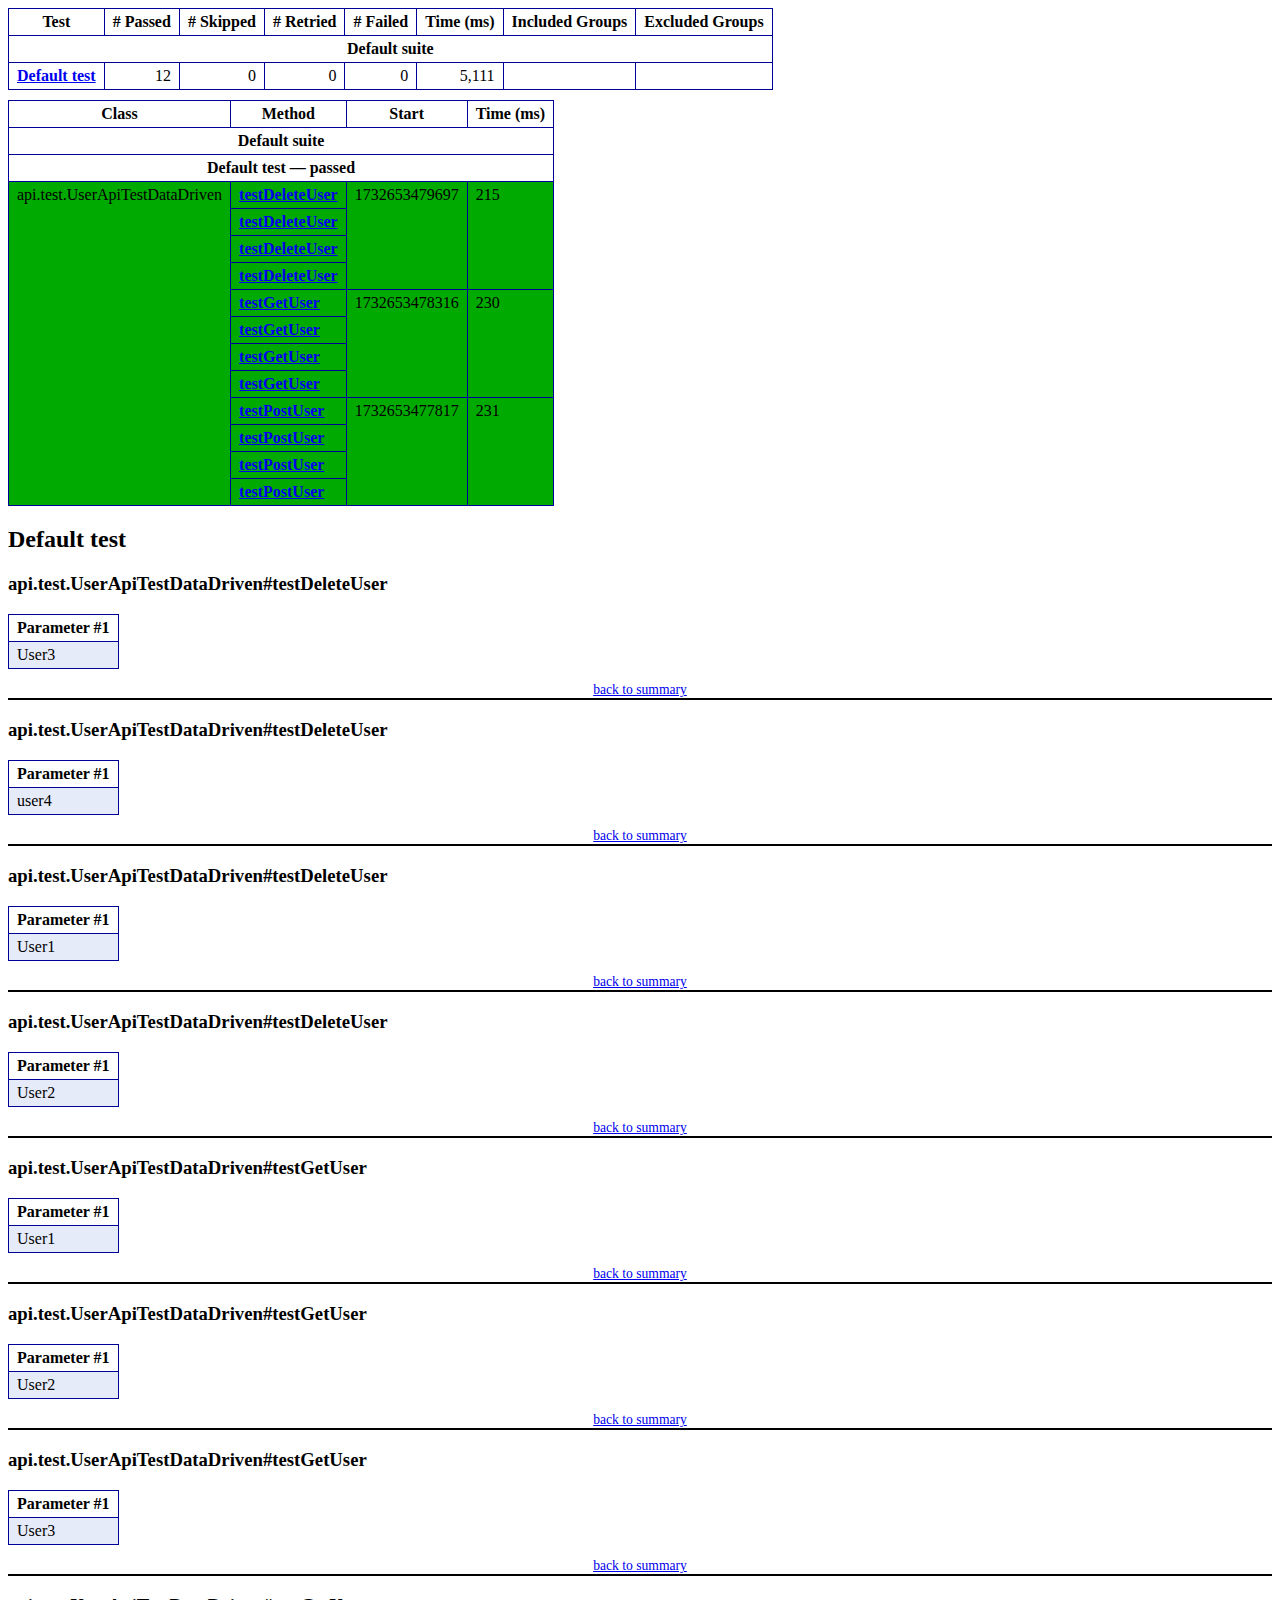
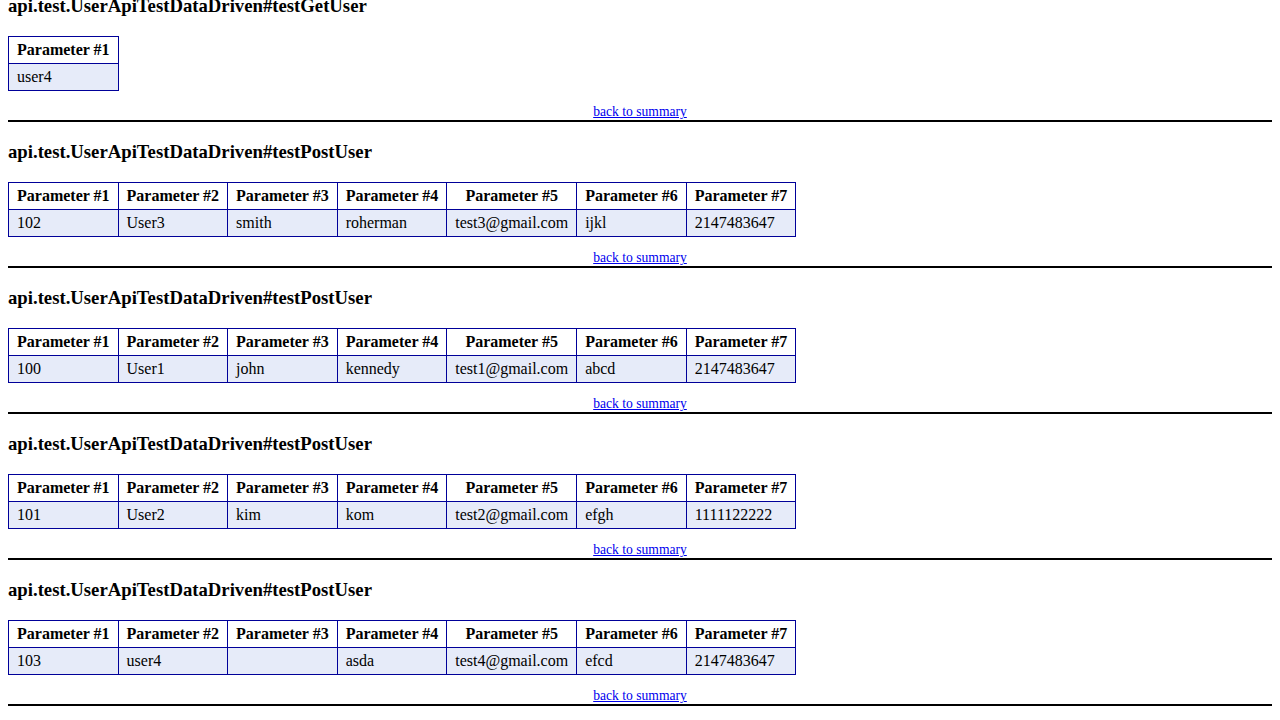
==== commit 8eeff333: "report updated" ====
--- a/test-output/emailable-report.html
+++ b/test-output/emailable-report.html
@@ -9,21 +9,21 @@
 <table>
 <tr><th>Test</th><th># Passed</th><th># Skipped</th><th># Retried</th><th># Failed</th><th>Time (ms)</th><th>Included Groups</th><th>Excluded Groups</th></tr>
 <tr><th colspan="8">Default suite</th></tr>
-<tr><td><a href="#t0">Default test</a></td><td class="num">12</td><td class="num">0</td><td class="num">0</td><td class="num">0</td><td class="num">5,758</td><td></td><td></td></tr>
+<tr><td><a href="#t0">Default test</a></td><td class="num">12</td><td class="num">0</td><td class="num">0</td><td class="num">0</td><td class="num">5,111</td><td></td><td></td></tr>
 </table>
-<table id='summary'><thead><tr><th>Class</th><th>Method</th><th>Start</th><th>Time (ms)</th></tr></thead><tbody><tr><th colspan="4">Default suite</th></tr></tbody><tbody id="t0"><tr><th colspan="4">Default test &#8212; passed</th></tr><tr class="passedeven"><td rowspan="12">api.test.UserApiTestDataDriven</td><td><a href="#m0">testDeleteUser</a></td><td rowspan="4">1732652093005</td><td rowspan="4">214</td></tr><tr class="passedeven"><td><a href="#m1">testDeleteUser</a></td></tr><tr class="passedeven"><td><a href="#m2">testDeleteUser</a></td></tr><tr class="passedeven"><td><a href="#m3">testDeleteUser</a></td></tr><tr class="passedeven"><td><a href="#m4">testGetUser</a></td><td rowspan="4">1732652091958</td><td rowspan="4">259</td></tr><tr class="passedeven"><td><a href="#m5">testGetUser</a></td></tr><tr class="passedeven"><td><a href="#m6">testGetUser</a></td></tr><tr class="passedeven"><td><a href="#m7">testGetUser</a></td></tr><tr class="passedeven"><td><a href="#m8">testPostUser</a></td><td rowspan="4">1732652090739</td><td rowspan="4">301</td></tr><tr class="passedeven"><td><a href="#m9">testPostUser</a></td></tr><tr class="passedeven"><td><a href="#m10">testPostUser</a></td></tr><tr class="passedeven"><td><a href="#m11">testPostUser</a></td></tr></tbody>
+<table id='summary'><thead><tr><th>Class</th><th>Method</th><th>Start</th><th>Time (ms)</th></tr></thead><tbody><tr><th colspan="4">Default suite</th></tr></tbody><tbody id="t0"><tr><th colspan="4">Default test &#8212; passed</th></tr><tr class="passedeven"><td rowspan="12">api.test.UserApiTestDataDriven</td><td><a href="#m0">testDeleteUser</a></td><td rowspan="4">1732653479697</td><td rowspan="4">215</td></tr><tr class="passedeven"><td><a href="#m1">testDeleteUser</a></td></tr><tr class="passedeven"><td><a href="#m2">testDeleteUser</a></td></tr><tr class="passedeven"><td><a href="#m3">testDeleteUser</a></td></tr><tr class="passedeven"><td><a href="#m4">testGetUser</a></td><td rowspan="4">1732653478316</td><td rowspan="4">230</td></tr><tr class="passedeven"><td><a href="#m5">testGetUser</a></td></tr><tr class="passedeven"><td><a href="#m6">testGetUser</a></td></tr><tr class="passedeven"><td><a href="#m7">testGetUser</a></td></tr><tr class="passedeven"><td><a href="#m8">testPostUser</a></td><td rowspan="4">1732653477817</td><td rowspan="4">231</td></tr><tr class="passedeven"><td><a href="#m9">testPostUser</a></td></tr><tr class="passedeven"><td><a href="#m10">testPostUser</a></td></tr><tr class="passedeven"><td><a href="#m11">testPostUser</a></td></tr></tbody>
 </table>
 <h2>Default test</h2><h3 id="m0">api.test.UserApiTestDataDriven#testDeleteUser</h3><table class="result"><tr class="param"><th>Parameter #1</th></tr><tr class="param stripe"><td>User3</td></tr></table><p class="totop"><a href="#summary">back to summary</a></p>
-<h3 id="m1">api.test.UserApiTestDataDriven#testDeleteUser</h3><table class="result"><tr class="param"><th>Parameter #1</th></tr><tr class="param stripe"><td>User1</td></tr></table><p class="totop"><a href="#summary">back to summary</a></p>
-<h3 id="m2">api.test.UserApiTestDataDriven#testDeleteUser</h3><table class="result"><tr class="param"><th>Parameter #1</th></tr><tr class="param stripe"><td>user4</td></tr></table><p class="totop"><a href="#summary">back to summary</a></p>
+<h3 id="m1">api.test.UserApiTestDataDriven#testDeleteUser</h3><table class="result"><tr class="param"><th>Parameter #1</th></tr><tr class="param stripe"><td>user4</td></tr></table><p class="totop"><a href="#summary">back to summary</a></p>
+<h3 id="m2">api.test.UserApiTestDataDriven#testDeleteUser</h3><table class="result"><tr class="param"><th>Parameter #1</th></tr><tr class="param stripe"><td>User1</td></tr></table><p class="totop"><a href="#summary">back to summary</a></p>
 <h3 id="m3">api.test.UserApiTestDataDriven#testDeleteUser</h3><table class="result"><tr class="param"><th>Parameter #1</th></tr><tr class="param stripe"><td>User2</td></tr></table><p class="totop"><a href="#summary">back to summary</a></p>
-<h3 id="m4">api.test.UserApiTestDataDriven#testGetUser</h3><table class="result"><tr class="param"><th>Parameter #1</th></tr><tr class="param stripe"><td>User3</td></tr></table><p class="totop"><a href="#summary">back to summary</a></p>
-<h3 id="m5">api.test.UserApiTestDataDriven#testGetUser</h3><table class="result"><tr class="param"><th>Parameter #1</th></tr><tr class="param stripe"><td>User1</td></tr></table><p class="totop"><a href="#summary">back to summary</a></p>
-<h3 id="m6">api.test.UserApiTestDataDriven#testGetUser</h3><table class="result"><tr class="param"><th>Parameter #1</th></tr><tr class="param stripe"><td>User2</td></tr></table><p class="totop"><a href="#summary">back to summary</a></p>
+<h3 id="m4">api.test.UserApiTestDataDriven#testGetUser</h3><table class="result"><tr class="param"><th>Parameter #1</th></tr><tr class="param stripe"><td>User1</td></tr></table><p class="totop"><a href="#summary">back to summary</a></p>
+<h3 id="m5">api.test.UserApiTestDataDriven#testGetUser</h3><table class="result"><tr class="param"><th>Parameter #1</th></tr><tr class="param stripe"><td>User2</td></tr></table><p class="totop"><a href="#summary">back to summary</a></p>
+<h3 id="m6">api.test.UserApiTestDataDriven#testGetUser</h3><table class="result"><tr class="param"><th>Parameter #1</th></tr><tr class="param stripe"><td>User3</td></tr></table><p class="totop"><a href="#summary">back to summary</a></p>
 <h3 id="m7">api.test.UserApiTestDataDriven#testGetUser</h3><table class="result"><tr class="param"><th>Parameter #1</th></tr><tr class="param stripe"><td>user4</td></tr></table><p class="totop"><a href="#summary">back to summary</a></p>
-<h3 id="m8">api.test.UserApiTestDataDriven#testPostUser</h3><table class="result"><tr class="param"><th>Parameter #1</th><th>Parameter #2</th><th>Parameter #3</th><th>Parameter #4</th><th>Parameter #5</th><th>Parameter #6</th><th>Parameter #7</th></tr><tr class="param stripe"><td>101</td><td>User2</td><td>kim</td><td>kom</td><td>test2@gmail.com</td><td>efgh</td><td>1111122222</td></tr></table><p class="totop"><a href="#summary">back to summary</a></p>
+<h3 id="m8">api.test.UserApiTestDataDriven#testPostUser</h3><table class="result"><tr class="param"><th>Parameter #1</th><th>Parameter #2</th><th>Parameter #3</th><th>Parameter #4</th><th>Parameter #5</th><th>Parameter #6</th><th>Parameter #7</th></tr><tr class="param stripe"><td>102</td><td>User3</td><td>smith</td><td>roherman</td><td>test3@gmail.com</td><td>ijkl</td><td>2147483647</td></tr></table><p class="totop"><a href="#summary">back to summary</a></p>
 <h3 id="m9">api.test.UserApiTestDataDriven#testPostUser</h3><table class="result"><tr class="param"><th>Parameter #1</th><th>Parameter #2</th><th>Parameter #3</th><th>Parameter #4</th><th>Parameter #5</th><th>Parameter #6</th><th>Parameter #7</th></tr><tr class="param stripe"><td>100</td><td>User1</td><td>john </td><td>kennedy</td><td>test1@gmail.com</td><td>abcd</td><td>2147483647</td></tr></table><p class="totop"><a href="#summary">back to summary</a></p>
-<h3 id="m10">api.test.UserApiTestDataDriven#testPostUser</h3><table class="result"><tr class="param"><th>Parameter #1</th><th>Parameter #2</th><th>Parameter #3</th><th>Parameter #4</th><th>Parameter #5</th><th>Parameter #6</th><th>Parameter #7</th></tr><tr class="param stripe"><td>103</td><td>user4</td><td></td><td>asda</td><td>test4@gmail.com</td><td>efcd</td><td>2147483647</td></tr></table><p class="totop"><a href="#summary">back to summary</a></p>
-<h3 id="m11">api.test.UserApiTestDataDriven#testPostUser</h3><table class="result"><tr class="param"><th>Parameter #1</th><th>Parameter #2</th><th>Parameter #3</th><th>Parameter #4</th><th>Parameter #5</th><th>Parameter #6</th><th>Parameter #7</th></tr><tr class="param stripe"><td>102</td><td>User3</td><td>smith</td><td>roherman</td><td>test3@gmail.com</td><td>ijkl</td><td>2147483647</td></tr></table><p class="totop"><a href="#summary">back to summary</a></p>
+<h3 id="m10">api.test.UserApiTestDataDriven#testPostUser</h3><table class="result"><tr class="param"><th>Parameter #1</th><th>Parameter #2</th><th>Parameter #3</th><th>Parameter #4</th><th>Parameter #5</th><th>Parameter #6</th><th>Parameter #7</th></tr><tr class="param stripe"><td>101</td><td>User2</td><td>kim</td><td>kom</td><td>test2@gmail.com</td><td>efgh</td><td>1111122222</td></tr></table><p class="totop"><a href="#summary">back to summary</a></p>
+<h3 id="m11">api.test.UserApiTestDataDriven#testPostUser</h3><table class="result"><tr class="param"><th>Parameter #1</th><th>Parameter #2</th><th>Parameter #3</th><th>Parameter #4</th><th>Parameter #5</th><th>Parameter #6</th><th>Parameter #7</th></tr><tr class="param stripe"><td>103</td><td>user4</td><td></td><td>asda</td><td>test4@gmail.com</td><td>efcd</td><td>2147483647</td></tr></table><p class="totop"><a href="#summary">back to summary</a></p>
 </body>
 </html>
